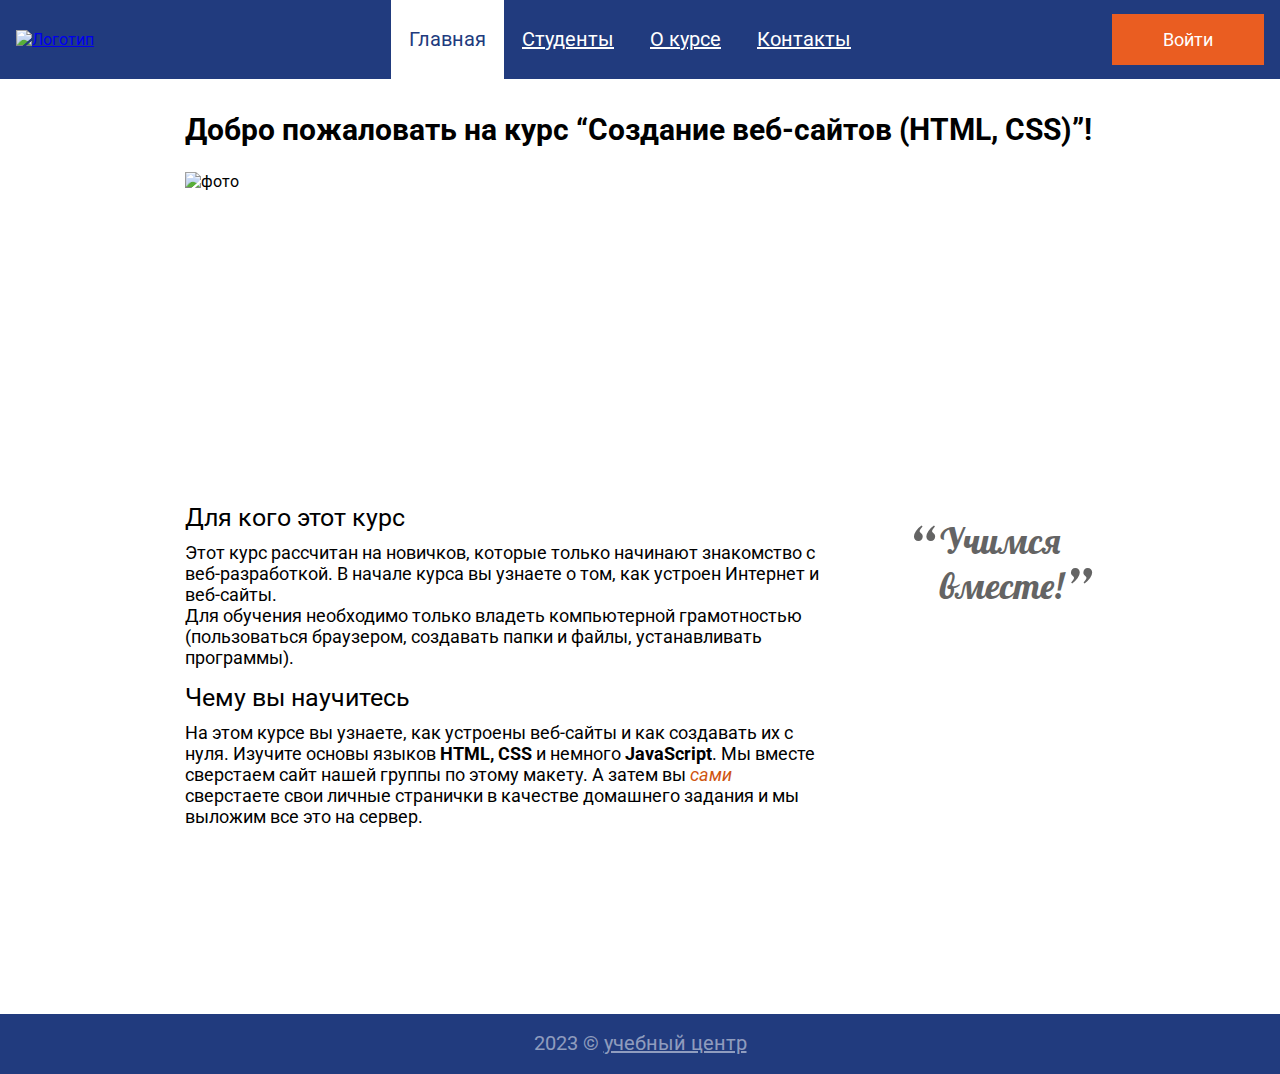
==== index.html @ 9e0085fe "Add files via upload" ====
<!DOCTYPE html>
<html lang="ru">

<head>
    <link rel="preconnect" href="https://fonts.googleapis.com">
    <link rel="preconnect" href="https://fonts.gstatic.com" crossorigin>
    <link href="https://fonts.googleapis.com/css2?family=Lobster&family=Roboto:wght@400;700&display=swap"
        rel="stylesheet">
    <link rel="shortcut icon" href="img/icons8.png" type="image/x-icon">
    <meta charset="UTF-8">
    <meta http-equiv="X-UA-Compatible" content="IE=edge">
    <meta name="viewport" content="width=device-width, initial-scale=1.0">
    <title>Главная</title>
    <link rel="stylesheet" href="style.css">
</head>

<body>
    <div class="all">
        <header class="header">
            <a class="logo" href="index.html">
                <img class="img_logos" src="img/logo.svg" alt="Логотип">
            </a>
            <nav>
                <ul class="menu">
                    <li class="menu__list"><a class="menu_link menu_link_active" href="index.html">Главная</a></li>
                    <li class="menu__list"><a class="menu_link" href="students.html">Студенты</a></li>
                    <li class="menu__list"><a class="menu_link" href="about.html">О курсе</a></li>
                    <li class="menu__list"><a class="menu_link" href="contacts.html">Контакты</a></li>
                </ul>
            </nav>
            <a class="button" href="#">Войти</a>
        </header>

        <main class="content">
            <h1 class="title">Добро пожаловать на курс “Создание веб-сайтов (HTML, CSS)”!</h1>
            <img class="image" src="img/class.jpg" alt="фото">
            <div class="content_info">
                <div class="content_section">
                    <div class="content_article">
                        <h3 class="subtitle">Для кого этот курс</h3>
                        <p class="about_text">Этот курс рассчитан на новичков, которые только начинают знакомство с
                            веб-разработкой. В начале курса вы узнаете о том, как устроен Интернет и веб-сайты.<br>
                            Для обучения необходимо только владеть компьютерной грамотностью (пользоваться браузером,
                            создавать папки и файлы, устанавливать программы).
                        </p>
                    </div>
                    <div class="content_article">
                        <h3 class="subtitle_h">Чему вы научитесь</h3>
                        <p class="about_text_h">На этом курсе вы узнаете, как устроены веб-сайты и как создавать их с
                            нуля.
                            Изучите основы языков <span class="java">HTML, CSS</span> и немного <span
                                class="java">JavaScript</span>. Мы вместе сверстаем сайт нашей группы по
                            этому макету. А затем вы <span class="sam">сами</span> сверстаете свои личные странички в
                            качестве домашнего задания и мы
                            выложим все это на сервер.
                        </p>
                    </div>
                </div>
                <div class="content_heading">
                    <span class="cav">“</span>
                    <h2 class="heading">Учимся вместе!</h2>
                    <span class="cave">”</span>
                </div>
            </div>
        </main>
    </div>
    <footer class="footer">
        <p class="footer_text">2023 &copy; <a class="footer_link" href="contacts.html">учебный центр
            </a></p>
    </footer>
    <div class="block">
        <form class="registration" action="#">
            <h2 class="input_text">Войти на сайт</h2>
            <input class="login" type="text" placeholder="Логин">
            <input class="login" type="password" placeholder="Пароль">
            <button type="submit" class="button button_form">Войти</button>
        </form>
    </div>
    <script src="index.js"></script>
</body>

</html>
---- style.css ----
* {
      margin: 0;
      padding: 0;
  }

  body {
      font-family: 'Roboto', sans-serif;
      min-height: 100vh;
      display: flex;
      flex-direction: column;
      max-width: 1300px;
      min-width: 400px;
      margin: 0 auto;
  }

  img {
      max-width: 100%;
  }

  .all {
      flex-grow: 1;
  }

  .header {
      background: #213B7E;
      display: flex;
      flex-direction: row;
      flex-wrap: wrap;
      justify-content: space-between;
      align-items: center;
      padding-left: 16px;
      padding-right: 16px;
  }

  .img_logo {
      width: 47px;
      height: 47px;
  }

  .menu {
      display: flex;
      list-style-type: none;
      margin-left: 54px;
      flex-wrap: wrap;
  }

  .menu_link {
      font-style: normal;
      font-size: 20px;
      line-height: 23px;
      text-decoration-line: underline;
      color: #FFFFFF;
      padding: 28px 18px;
      display: block;
  }

  .menu_link_active {
      color: #213B7E;
      background-color: #fff;
      text-decoration: none;
  }

  .button {
      padding: 15px 51px;
      display: flex;
      justify-content: center;
      align-items: center;
      background: #EA5D21;
      font-style: normal;
      font-size: 18px;
      line-height: 21px;
      color: #FFF;
      text-decoration: none;
      border: none;
  }

  .block {
      position: fixed;
      margin-top: 160px;
      margin-left: auto;
      margin-right: auto;
      height: auto;
      max-width: 500px;
      left: 0;
      right: 0;
      display: none;
  }

  .visible {
      display: block;
  }

  .registration {
      filter: drop-shadow(5px 5px 4px rgba(0, 0, 0, .25));
      background: #FFFFFF;
      border: 1px solid #213B7E;
      box-sizing: border-box;
      display: block;
      max-width: 500px;
      max-height: 418px;
  }

  .input_text {
      font-size: 24px;
      line-height: 28px;
      font-weight: 400;
      display: flex;
      align-items: center;
      color: #000000;
      margin-top: 26px;
      margin-left: auto;
      margin-right: auto;
      max-width: 158px;
      height: auto;
  }

  .login {
      box-sizing: border-box;
      width: 100%;
      max-width: 444px;
      max-height: 55px;
      font-size: 24px;
      line-height: 28px;
      display: flex;
      align-items: center;
      color: #808080;
      margin-top: 36px;
      margin-left: auto;
      margin-right: auto;
      padding: 17px 14px 10px 14px;
      border: 1px solid #808080;
  }

  .button_form {
      margin-top: 56px;
      margin-bottom: 56px;
      margin-left: auto;
      margin-right: auto;
  }

  .content {
      padding-left: calc(50% - 911px / 2);
      padding-right: calc(50% - 911px / 2);
  }

  .title {
      font-style: normal;
      font-size: 30px;
      line-height: 35px;
      display: flex;
      align-items: center;
      color: #000;
      margin-top: 33px;
      font-weight: 700;
      max-width: 911px;
      height: auto;
  }

  .image {
      width: 523px;
      height: 316px;
      margin-top: 25px;
  }

  .content_info {
      display: flex;
      justify-content: space-between;
      flex-wrap: wrap;
  }

  .content_section {
      max-width: 634px;
  }

  .subtitle {
      font-style: normal;
      font-weight: 400;
      font-size: 25px;
      line-height: 29px;
      display: flex;
      align-items: center;
      color: #000000;
      max-width: 221px;
      margin-top: 15px;
  }

  .about_text {
      font-style: normal;
      font-weight: 400;
      font-size: 18px;
      line-height: 21px;
      color: #000000;
      max-width: 634px;
      margin-top: 10px;
  }

  .subtitle_h {
      max-width: 226px;
      font-style: normal;
      font-weight: 400;
      font-size: 25px;
      line-height: 29px;
      display: flex;
      align-items: center;
      color: #000000;
      margin-top: 15px;
  }

  .about_text_h {
      font-style: normal;
      font-weight: 400;
      font-size: 18px;
      line-height: 21px;
      color: #000000;
      max-width: 634px;
      margin-top: 10px;
  }

  .java {
      font-weight: 700;
      font-size: 18px;
      color: #000000;
  }

  .sam {
      font-family: 'Roboto', italic;
      font-weight: 400;
      font-size: 18px;
      color: #CF5510;
      font-style: italic;
  }

  .content_heading {
      display: flex;
      line-height: 45px;
      color: #646464;
      margin-top: 30px;
  }

  .heading {
      font-family: 'Lobster', cursive;
      font-style: normal;
      font-weight: 400;
      font-size: 36px;
      line-height: 45px;
      color: #646464;
      width: 124px;
      overflow-wrap: break-word
  }

  .cav {
      font-family: 'Lobster', cursive;
      font-style: normal;
      font-weight: 400;
      font-size: 64px;
      line-height: 45px;
      color: #646464;
      padding-top: 10px;
      padding-right: 5px;
  }

  .cave {
      font-family: 'Lobster', cursive;
      font-style: normal;
      font-weight: 400;
      font-size: 64px;
      line-height: 45px;
      color: #646464;
      padding-top: 53px;
      padding-right: 5px;
  }

  .footer {
      background: #213B7E;
      height: 60px;
      margin-top: 187px;
  }

  .footer_text {
      padding-top: 18px;
      padding-bottom: 19px;
      text-align: center;
      color: rgba(255, 255, 255, 0.5);
      font-size: 20px;
      line-height: 23px;
  }

  .footer_link {
      padding-top: 18px;
      padding-bottom: 19px;
      text-align: center;
      color: rgba(255, 255, 255, 0.5);
      font-size: 20px;
      line-height: 23px;
  }

  /* students */

  .content_students {
      max-width: 1202px;
      margin-left: auto;
      margin-right: auto;
  }

  .title_stud {
      font-style: normal;
      font-size: 31px;
      line-height: 36px;
      color: #000;
      margin-top: 37px;
      font-weight: 700;
  }

  .students {
      margin-top: 24px;
      display: flex;
      flex-wrap: wrap;
      gap: 50px;
  }

  img {
      display: block;
  }

  .student {
      width: 200px;
      margin-top: 24px;
      position: relative;
  }

  .student_new {
      position: absolute;
      top: -10px;
      right: -13px;
      font-style: normal;
      font-weight: 400;
      font-size: 18px;
      line-height: 21px;
      align-items: center;
      color: #FFFFFF;
      background: #3AA828;
      border-radius: 20px;
      padding-top: 2px;
      padding-left: 5px;
      padding-right: 1px;
      padding-bottom: 1px;
  }

  .student_name {
      margin-top: 8px;
      font-style: normal;
      font-weight: 400;
      font-size: 20px;
      line-height: 23px;
      color: #000000;
      text-align: center;
  }

  /* contacts */

  .content_contacts {
      margin-left: auto;
      margin-right: auto;
      max-width: 1268px;
  }

  .poisc {
      font-style: normal;
      font-weight: 700;
      font-size: 30px;
      line-height: 35px;
      display: flex;
      align-items: center;
      color: #000000;
      margin-top: 33px;
      margin-left: auto;
      margin-right: auto;
      max-width: 879px;
  }

  iframe {
      border: 0;
      width: 100%;
      max-width: 1268px;
      margin-top: 25px;
  }

  .contact {
      font-style: normal;
      font-weight: 400;
      font-size: 25px;
      line-height: 29px;
      display: flex;
      align-items: center;
      color: #000000;
      margin-top: 15px;
      margin-left: auto;
      margin-right: auto;
      max-width: 879px;
  }

  .about_cont {
      font-style: normal;
      font-weight: 400;
      font-size: 18px;
      line-height: 21px;
      color: #000000;
      margin-top: 10px;
      margin-left: auto;
      margin-right: auto;
      max-width: 879px;
  }

  .tel {
      font-style: normal;
      font-weight: 400;
      font-size: 18px;
      line-height: 21px;

      color: #000000;
  }

  /* about */

  .curs {
      max-width: 868px;
      margin-left: auto;
      margin-right: auto;
  }

  .oc {
      font-style: normal;
      font-weight: 700;
      font-size: 30px;
      line-height: 35px;
      display: flex;
      align-items: center;
      color: #000000;
      margin-top: 33px;
  }

  .look {
      font-style: normal;
      font-weight: 400;
      font-size: 25px;
      line-height: 29px;
      display: flex;
      align-items: center;
      color: #000000;
      margin-top: 25px;
  }

  .video {
      border: 0;
      width: 100%;
      max-width: 820px;
      margin-top: 15px;
      border: 0;
      width: 100%;
  }

  /* lil */

  .image_lil {
      display: block;
      margin-top: 25px;
  }

  .subtitlesub {
      font-style: normal;
      font-weight: 400;
      font-size: 25px;
      line-height: 29px;
      display: flex;
      align-items: center;
      color: #000000;
      max-width: 500px;
      margin-top: 15px;
  }

  @media (max-width: 1024px) {

      .header {
          padding-left: 32px;
          padding-right: 32px;
      }

      .menu {
          margin-left: 0;
      }

      .menu_link {
          font-size: 18px;
          padding: 20px 14px;
      }

      .content {
          padding-left: calc(50% - 768px / 2);
          padding-right: calc(50% - 768px / 2);
      }

      .title {
          padding-left: 16px;
      }

      .content_info {
          align-items: center;
      }

      .content_students {
          padding-left: calc(50% - 736px / 2);
          padding-right: calc(50% - 736px / 2);
      }

      .curs {
          padding-left: 16px;
          padding-right: 16px;
      }

      .poisc {
          padding-left: 16px;
      }

      iframe {
          max-width: 100%;
      }

      .contact {
          padding-left: 16px;
      }

      .about_cont {
          padding-left: 16px;
      }
  }

  @media (max-width: 767px) {

      .header {
          padding-right: 16px;
          padding-left: 0;
      }

      .menu {
          flex-direction: column;
      }

      .logo {
          display: none;
      }

      .title {
          text-align: center;
      }

      .image {
          width: auto;
          height: auto;
          margin: 0 auto;
      }

      .subtitle {
          margin-left: 16px;
      }

      .about_text {
          margin-left: 16px;
          margin-right: 16px;
          width: auto;
          text-align: justify;
      }

      .subtitle_h {
          margin-left: 16px;
      }

      .about_text_h {
          margin-left: 16px;
          margin-right: 16px;
          width: auto;
          text-align: justify;
      }

      .cav {
          margin-left: 50%;
          margin-right: 1px;
      }

      .cave {
          margin-left: 1px;
          margin-right: 50%;
      }

      .title_stud {
          text-align: center;
          margin: 16px 16px;
      }

      .students {
          justify-content: center;
      }

      .oc {
          text-align: center;
          margin: 16px 16px;
          width: auto;
          display: block;
      }

      .look {
          text-align: center;
          margin: 16px 16px;
          width: auto;
          display: block;
      }

      .poisc {
          padding-left: 16px;
      }

      iframe {
          max-width: 100%;
      }

      .contact {
          padding-left: 16px;
      }

      .about_cont {
          padding-left: 16px;
      }

      .subtitlesub {
          margin-left: 16px;
      }

  }
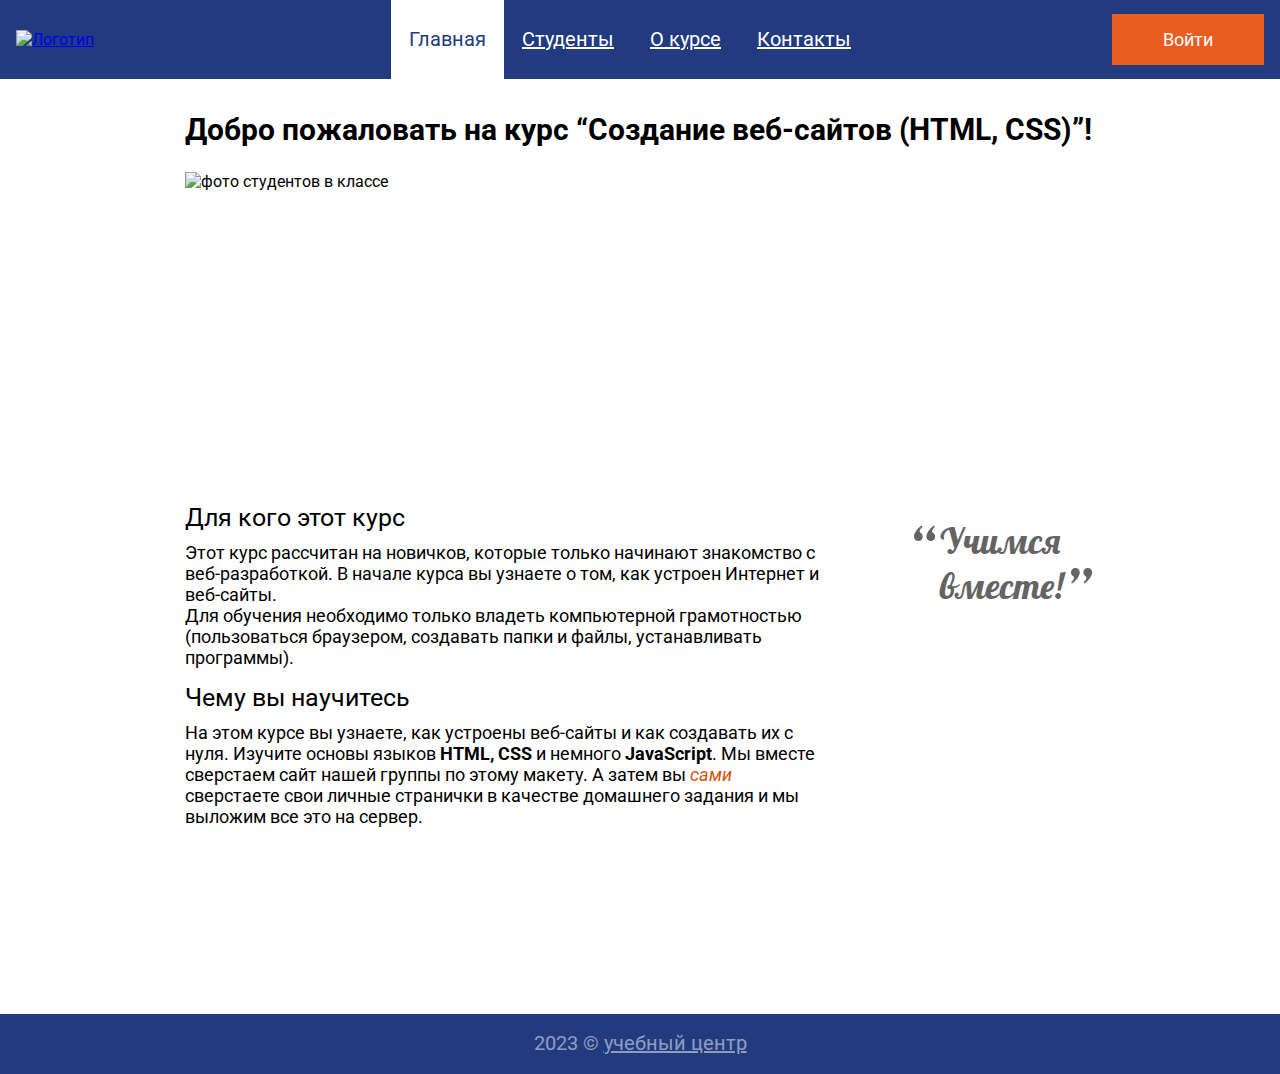
==== commit 2af3d394: "Add files via upload" ====
--- a/index.html
+++ b/index.html
@@ -6,7 +6,7 @@
     <link rel="preconnect" href="https://fonts.gstatic.com" crossorigin>
     <link href="https://fonts.googleapis.com/css2?family=Lobster&family=Roboto:wght@400;700&display=swap"
         rel="stylesheet">
-    <link rel="shortcut icon" href="img/icons8.png" type="image/x-icon">
+    <link rel="shortcut icon" href="img/icon.png" type="image/x-icon">
     <meta charset="UTF-8">
     <meta http-equiv="X-UA-Compatible" content="IE=edge">
     <meta name="viewport" content="width=device-width, initial-scale=1.0">
@@ -33,7 +33,7 @@
 
         <main class="content">
             <h1 class="title">Добро пожаловать на курс “Создание веб-сайтов (HTML, CSS)”!</h1>
-            <img class="image" src="img/class.jpg" alt="фото">
+            <img class="image" src="img/class.jpg" alt="фото студентов в классе">
             <div class="content_info">
                 <div class="content_section">
                     <div class="content_article">
@@ -72,7 +72,7 @@
         <form class="registration" action="#">
             <h2 class="input_text">Войти на сайт</h2>
             <input class="login" type="text" placeholder="Логин">
-            <input class="login" type="password" placeholder="Пароль">
+            <input class="login login_input" type="password" placeholder="Пароль">
             <button type="submit" class="button button_form">Войти</button>
         </form>
     </div>
--- a/style.css
+++ b/style.css
@@ -131,6 +131,10 @@
       border: 1px solid #808080;
   }
 
+  .login_input {
+      margin-top: 56px;
+  }
+
   .button_form {
       margin-top: 56px;
       margin-bottom: 56px;
@@ -318,6 +322,10 @@
       gap: 50px;
   }
 
+  .student_a {
+      text-decoration: none;
+  }
+
   img {
       display: block;
   }
@@ -422,6 +430,11 @@
 
   /* about */
 
+  .content_about {
+      padding-left: calc(50% - 868px / 2);
+      padding-right: calc(50% - 868px / 2);
+  }
+
   .curs {
       max-width: 868px;
       margin-left: auto;
@@ -455,8 +468,8 @@
       width: 100%;
       max-width: 820px;
       margin-top: 15px;
-      border: 0;
-      width: 100%;
+      display: flex;
+      flex-wrap: wrap;
   }
 
   /* lil */
